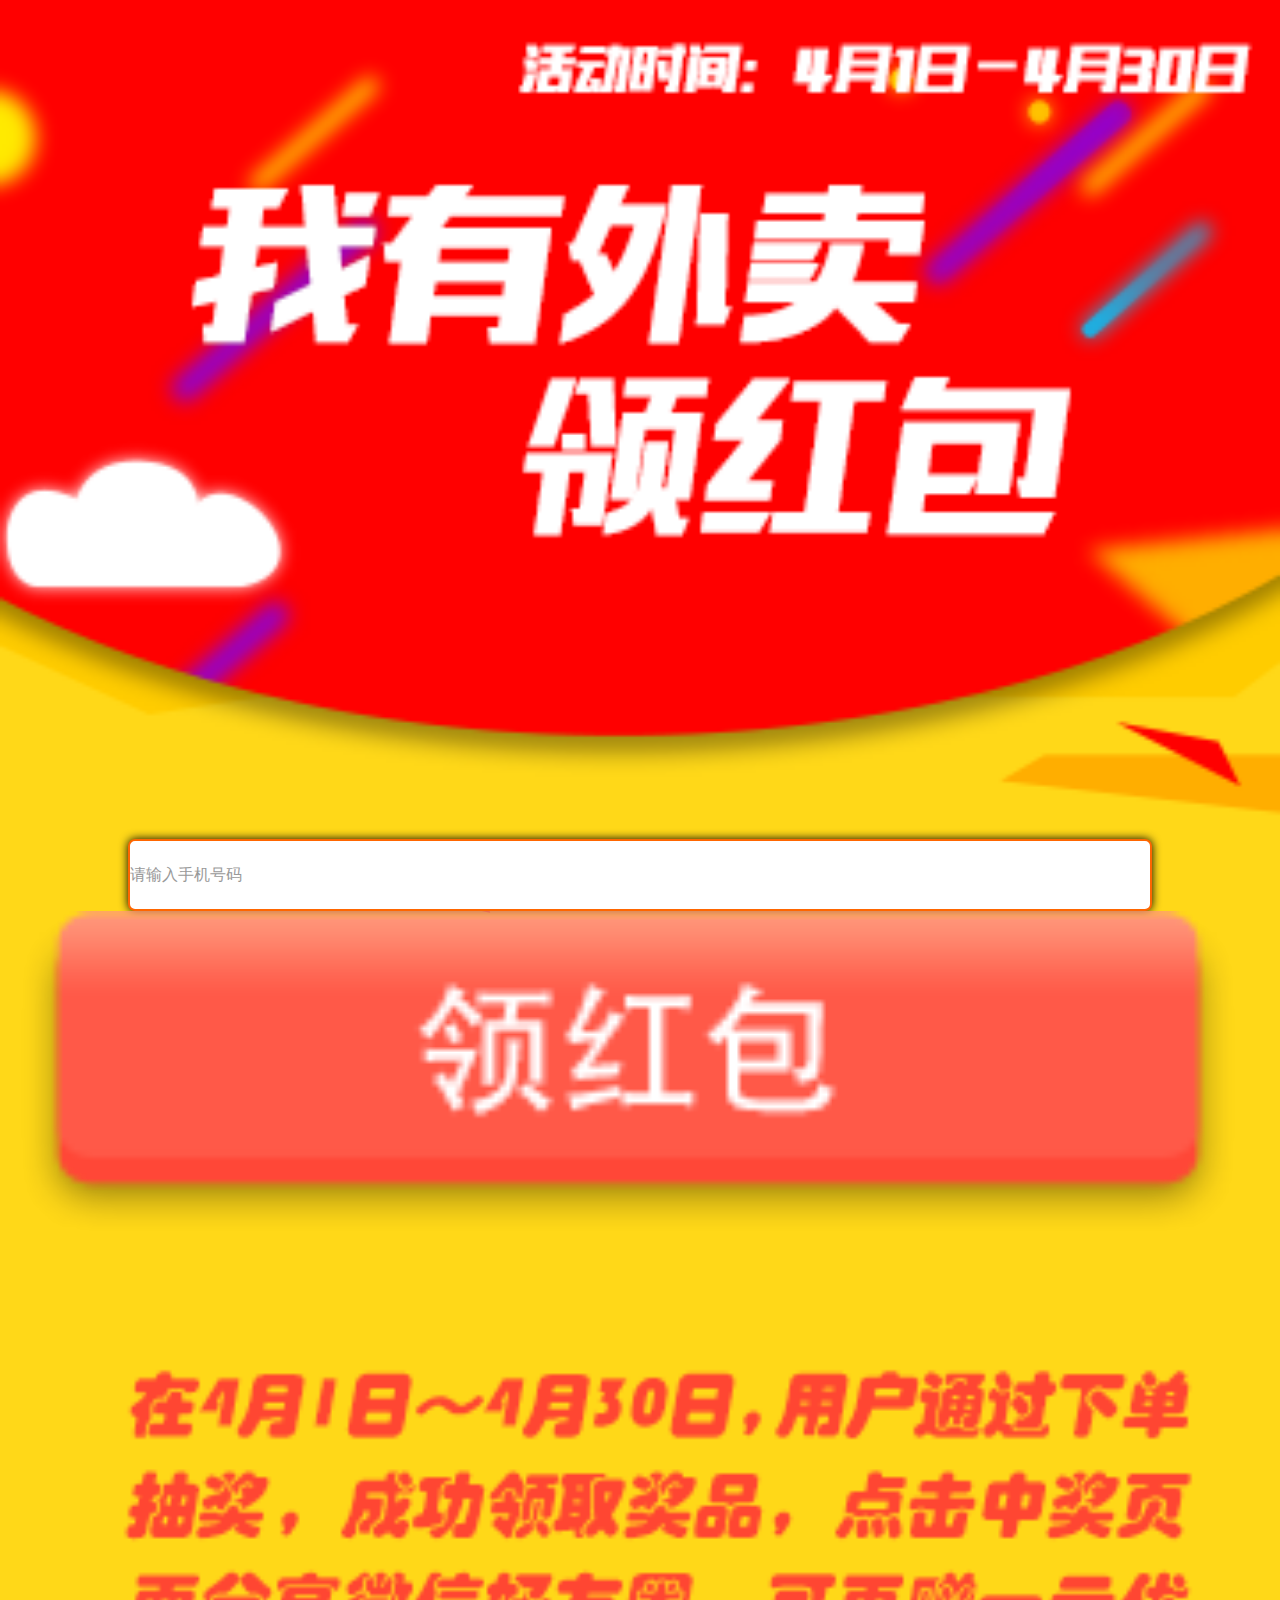
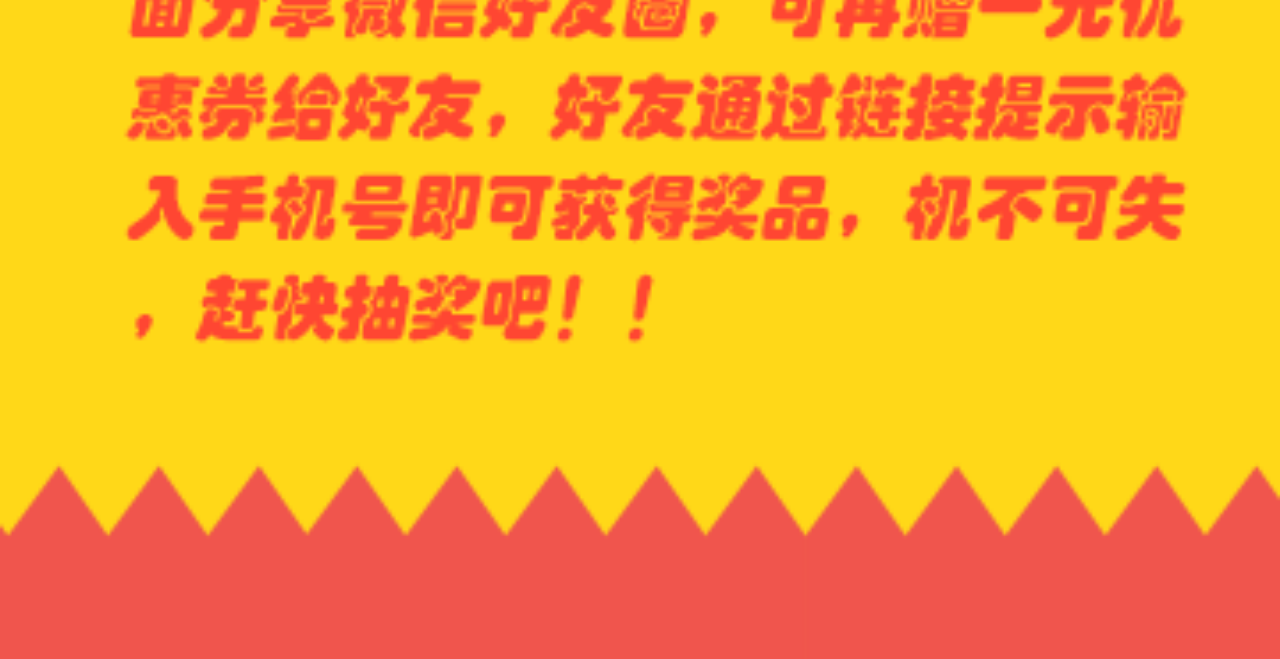
==== redpack.html @ c42e75d8 "no message" ====
<!DOCTYPE html>
<html lang="en">
<head>
	<meta charset="UTF-8">
	<title>九宫格抽奖活动</title>
	<meta name="viewport" content="width=device-width, initial-scale=1.0, user-scalable=no, minimum-scale=1.0, maximum-scale=1.0">
	<meta name="format-detection" content="telephone=no" />
	<meta name="keywords" content="" />
	<meta name="description" content="" />
	<link rel="stylesheet" href="css/reset.css">
	<link rel="stylesheet" href="css/style.css">
</head>

<body>

	<div class="mainbody">
		<img src="images/red01.png">
		<div class="info">
		   <input type="text" id="phonenumber" name="mobile" placeholder="请输入手机号码" maxlength="11">
		   <a href=""><img src="images/red3.png"></a>
		</div>
		<img src="images/red03.png">
		
		
	</div>



 

	
</body>
</html>
---- css/style.css ----
img{ width: 100%; margin: 0; padding: 0; display: block;}
body{ margin: 0; padding: 0;}

.mainbody{ 
	background: #ffd818;
    -webkit-background-size: 100%;
	background-size: 100%; position: relative;
    }

#lottery{ 
	/*background:url(../images/2.png) top center no-repeat;width: 100%; height: 500px;
    -webkit-background-size: 100%;
	background-size: 100%;
    margin-top: -60px; z-index: 99;
    position: absolute;*/
  position: relative;}

 #lottery table{width: 74vw; margin-left: 13vw; margin-top: 24vh;z-index: 90}
/* #lottery table tr{ margin-bottom: 5vh}*/
 #lottery table td{text-align:center;vertical-align:middle;}
 #lottery table td.active{background-color:#000; opacity: 0.6; border-radius: 10px;z-index: 91}
 .popout{ background: rgba(0,0,0,0.7); z-index: 100; width: 100%; height: 100%;position: fixed;}
 .window{ position: absolute; z-index: 101; top: 40vh; width: 80vw; left: 10vw}
 .share{ position: absolute; z-index: 101; width: 90vw; left: 5vw}
 .btn{width: 40vw; position: absolute; z-index: 102;top: 20vh; left: 20vw}
 .window form{ position: absolute;z-index: 103;top: 17vh;padding-left: 25px}
 .window input{width: 90%;margin-top: 3px; height: 8vw;}

 .info{ background: url(../images/red02.png) top center no-repeat;width: 100%;}
 .info input{ height: 8vh; width: 80%; margin-left:10vw; border-radius: 7px; border:2px solid #f60; box-shadow:0px 0px 10px #000; }
 ::-webkit-input-placeholder { /* WebKit browsers */
　　color:#f60;
　　}
　　:-moz-placeholder { /* Mozilla Firefox 4 to 18 */
　　color:#f60;
　　}
　　::-moz-placeholder { /* Mozilla Firefox 19+ */
　　color:#f60;
　　}
　　:-ms-input-placeholder { /* Internet Explorer 10+ */
　　color:#f60;
　　}
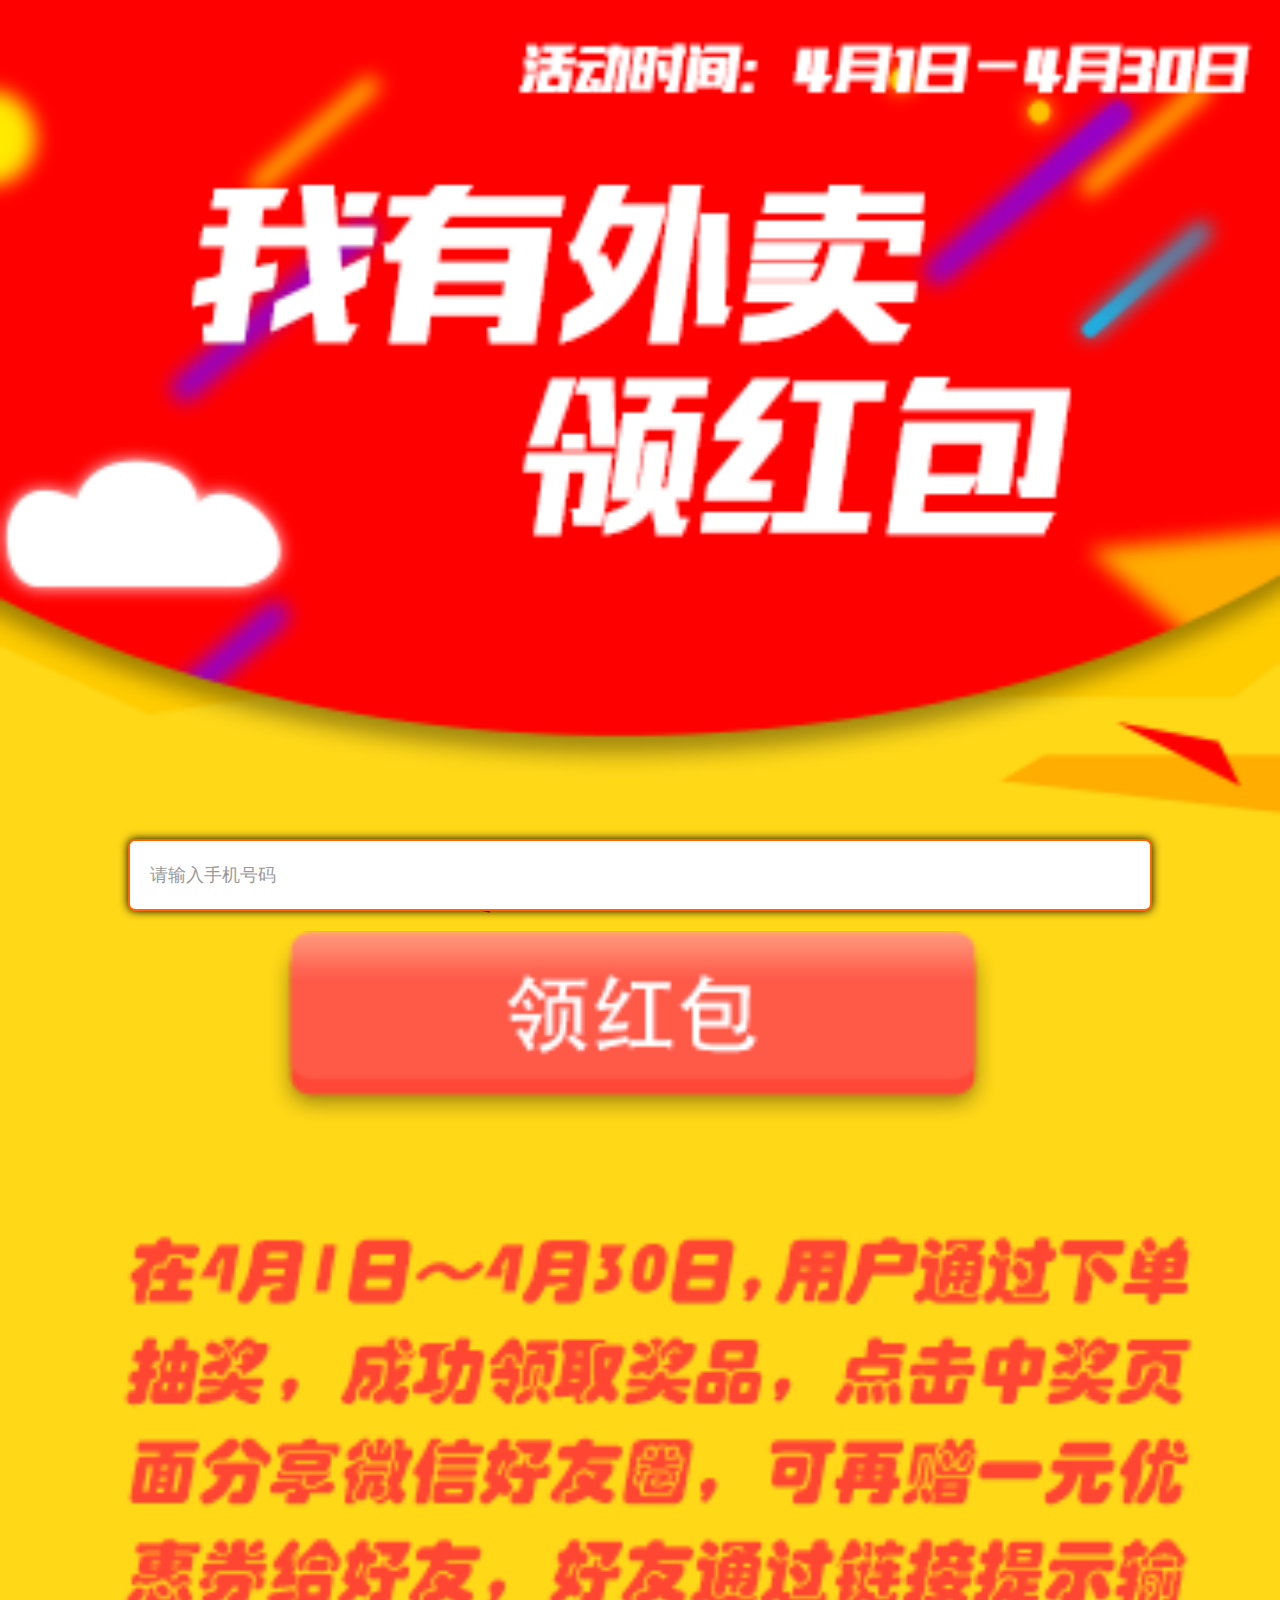
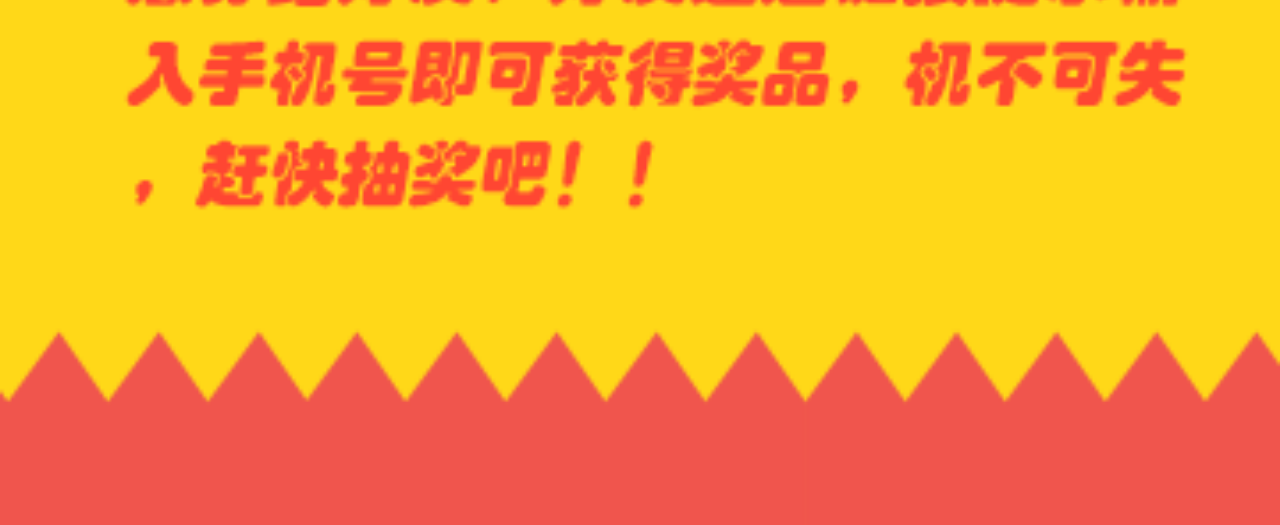
==== commit f7decc98: "latest" ====
--- a/redpack.html
+++ b/redpack.html
@@ -12,22 +12,112 @@
 </head>
 
 <body>
+   
+
+
+
+ <!--优惠券发完了-->
+    <div class="window out" id="alert-out" style="display:none" >
+     <img src="images/tsk1.png">
+     <a class="btn"style="top:65vh"><img src="images/24.png"></a></div>
+<!--已领取-->
+    <div class="window got" id="alert-got" style="display: none" >
+     <img src="images/tsk2.png">
+     <a class="btn" style="top:65vh"><img src="images/24.png"></a></div>
+<!--领券成功-->
+    <div class="useit" id="alert-useit" style="display: none" >
+     <img src="images/red4.png">
+     <a href="http://www.woyouwaimai.com/#" class="button" ><img src="images/red5.png"></a></div>
 
 	<div class="mainbody">
 		<img src="images/red01.png">
 		<div class="info">
 		   <input type="text" id="phonenumber" name="mobile" placeholder="请输入手机号码" maxlength="11">
-		   <a href=""><img src="images/red3.png"></a>
+		   <a href="javascript:void(0)" onclick="submit()"><img src="images/red3.png" style="width: 60vw; margin-top: 20px; margin-left: 20vw"></a>
 		</div>
-		<img src="images/red03.png">
+		<img src="images/red03.png" >
 		
 		
 	</div>
 
 
 
- 
+  <script src="js/jquery-1.8.3.min.js"></script>
+  <script type="text/javascript">
 
+  $(".btn").on("click",function(){
+  	console.log('lalall');
+       $(".window").fadeOut('fast')
+});
+  //请求
+function activityQuery(api,params,callback){
+	var api_url = "http://wxyx.ideliver1.cn/yx20160328/Public/app/?service=";
+    if(typeof(api_url) == 'string'){
+        var fullapi = api_url + api;
+    }
+    $.ajax({
+        async      : true,
+        url        : fullapi,
+        method     : 'GET',
+        data:params,
+        success    : function(r){
+            if(r.ret == 200){
+                callback(r);
+            }
+        }
+    });
+}
+	var r = {};
+	r.data = {};
+
+
+
+  function submit(){
+  	number = document.getElementById("phonenumber").value;
+  	 var reg = /^1\d{10}$/;
+
+	if(!reg.test(number)){
+	alert("不是完整的11位手机号");
+	return;
+	}
+	if(number == ""){
+	alert("请输入手机号码")
+	return;
+	}
+	console.log(30, document.getElementById("phonenumber").value);
+	activityQuery('Index.getCoupon',{'phone' : document.getElementById("phonenumber").value}, function(r){
+		
+		// var msg = r.data == -1?"今天已领奖":((r.data == -2)?"奖池无剩余":"中奖了");
+		// alert(msg)
+		if(r.data=="-1"){
+
+			$('#alert-got').show();
+		}else if(r.data=="-2"){
+			$('#alert-out').show();
+		}else{
+			$('#alert-useit').show();
+		}
+ 	})
+      
+  }
+
+
+//   function begin(){
+//   var d = "Index.sendPhone&phone="+phone;
+//   activityQuery(d, function(r){});
+//   activityQuery("Index.getClientList", function(r){
+//     lists       = r.data;
+//     clientLists = document.getElementsByClassName("list-inline")[0];
+//     var ss      = "";
+//     for(var i = 0; i < lists.length; i++){
+//       ss += "<li>" + "<img class='piclist'  src='" + lists[i].cimg + "'>" + "<img class='check' src='images/38.png' onclick = 'checkClick(this)'>" + "<span>票数：" + lists[i].votes + "</span>" + "</li>";
+
+//     }
+//     clientLists.innerHTML = ss;
+//   });
+// }
+
+  </script>
 	
 </body>
 </html>--- a/css/style.css
+++ b/css/style.css
@@ -15,19 +15,20 @@
     position: absolute;*/
   position: relative;}
 
- #lottery table{width: 74vw; margin-left: 13vw; margin-top: 24vh;z-index: 90}
+ #lottery table{width: 74vw; margin-left: 13vw;margin-top:27vh;z-index: 90}
 /* #lottery table tr{ margin-bottom: 5vh}*/
  #lottery table td{text-align:center;vertical-align:middle;}
  #lottery table td.active{background-color:#000; opacity: 0.6; border-radius: 10px;z-index: 91}
  .popout{ background: rgba(0,0,0,0.7); z-index: 100; width: 100%; height: 100%;position: fixed;}
- .window{ position: absolute; z-index: 101; top: 40vh; width: 80vw; left: 10vw}
- .share{ position: absolute; z-index: 101; width: 90vw; left: 5vw}
- .btn{width: 40vw; position: absolute; z-index: 102;top: 20vh; left: 20vw}
- .window form{ position: absolute;z-index: 103;top: 17vh;padding-left: 25px}
- .window input{width: 90%;margin-top: 3px; height: 8vw;}
+ .window{ position: fixed; z-index: 101; top: 40vh; width: 80vw; left: 10vw}
+ .share{ position: fixed; z-index: 101; width: 90vw; left: 5vw; top: 5vh}
+ .btn{width: 40vw; position:fixed; z-index: 102;top: 62vh; left: 30vw}
+ .only{width: 40vw; position: fixed; z-index: 102;top: 10vh; left: 5vw}
+.champion{position: fixed; z-index: 101; top: 30vh; width: 80vw; left: 10vw}
 
  .info{ background: url(../images/red02.png) top center no-repeat;width: 100%;}
- .info input{ height: 8vh; width: 80%; margin-left:10vw; border-radius: 7px; border:2px solid #f60; box-shadow:0px 0px 10px #000; }
+ .info input{ height: 8vh; width: 80%; margin-left:10vw; border-radius: 7px; 
+    border:2px solid #f60; box-shadow:0px 0px 10px #000; font-size: 18px; color: F60; padding-left: 20px}
  ::-webkit-input-placeholder { /* WebKit browsers */
 　　color:#f60;
 　　}
@@ -39,4 +40,20 @@
 　　}
 　　:-ms-input-placeholder { /* Internet Explorer 10+ */
 　　color:#f60;
-　　}+　　}
+.submit{position: absolute; z-index: 101; top: 40vh; width: 80vw; left: 10vw}
+.submit form{ position: absolute;z-index: 103;top: 19vh;padding-left: 25px}
+.submit input{width: 90%;margin-top: 3px; height: 8vw;}
+.bt{width: 40vw; position: absolute; z-index: 102;top: 20vh; left: 20vw}
+.useit{position: absolute; z-index: 101; width: 70vw; left: 15vw;top: 7vh; height: 100%}
+.button{width: 40vw; position: absolute; z-index: 102;top: 40vh; left: 15vw}
+.lottery-unit a{
+    display: inline-block;
+}
+
+@media screen and (max-width: 320px) {
+   #lottery table{ margin-top: 27vh}
+}
+@media screen and (max-height: 480px) {
+   #lottery table{ margin-top: 32vh}
+}